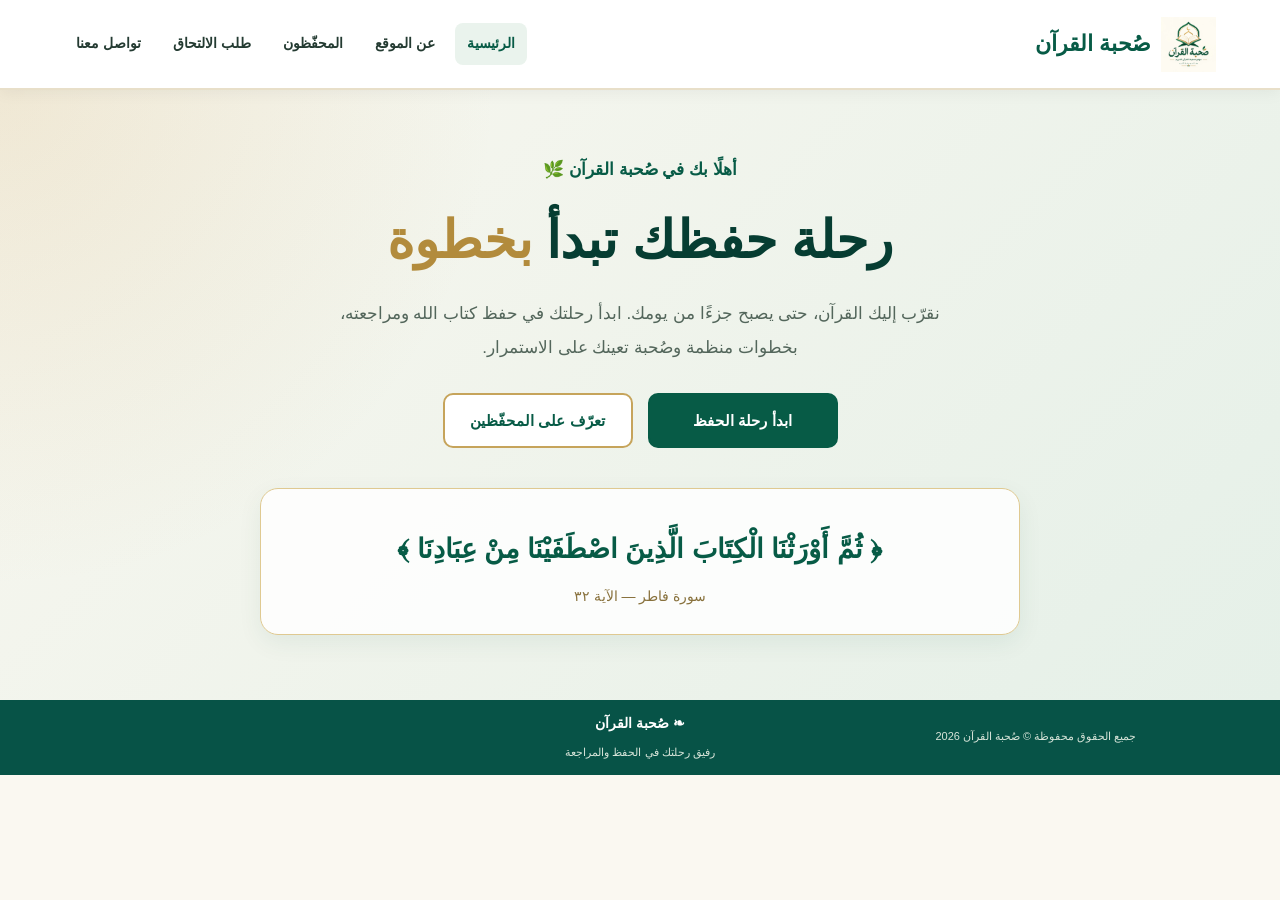
==== index.html @ 7610ffed "Add files via upload" ====
<!DOCTYPE html>
<html lang="ar" dir="rtl">

<head>
    <meta charset="UTF-8">
    <meta name="viewport" content="width=device-width, initial-scale=1.0">

    <title>صُحبة القرآن | الرئيسية</title>

    <link rel="stylesheet" href="style.css">
</head>

<body>

    <!-- رأس الموقع -->
    <header class="site-header">

        <a href="index.html" class="logo">
            <img src="imeg2.jpeg" alt="شعار صُحبة القرآن">
            <span>صُحبة القرآن</span>
        </a>

        <!-- قائمة التنقل -->
        <nav class="navbar">
            <a href="index.html" class="active">الرئيسية</a>
            <a href="about.html">عن الموقع</a>
            <a href="teachers.html">المحفّظون</a>
            <a href="request.html">طلب الالتحاق</a>
            <a href="contact.html">تواصل معنا</a>
        </nav>

    </header>

    <!-- المحتوى الرئيسي -->
    <main>

        <section class="hero">

            <div class="hero-content">

                <p class="welcome">
                    أهلًا بك في صُحبة القرآن 🌿
                </p>

                <h1>
                    رحلة حفظك تبدأ
                    <span>بخطوة</span>
                </h1>

                <p class="hero-description">
                    نقرّب إليك القرآن، حتى يصبح جزءًا من يومك.
                    ابدأ رحلتك في حفظ كتاب الله ومراجعته،
                    بخطوات منظمة وصُحبة تعينك على الاستمرار.
                </p>

                <div class="hero-buttons">

                    <a href="request.html" class="main-button">
                        ابدأ رحلة الحفظ
                    </a>

                    <a href="teachers.html" class="secondary-button">
                        تعرّف على المحفّظين
                    </a>

                </div>

            </div>

            <!-- آية قرآنية -->
            <div class="verse-card">

                <span class="verse-decoration"></span>

                <p class="quran-verse">
                    ﴿ ثُمَّ أَوْرَثْنَا الْكِتَابَ
                    الَّذِينَ اصْطَفَيْنَا مِنْ عِبَادِنَا ﴾
                </p>

                <p class="verse-reference">
                    سورة فاطر — الآية ٣٢
                </p>

            </div>

        </section>

    </main>
<!-- الفوتر -->
    <footer class="site-footer">
        <div class="footer-side">
            جميع الحقوق محفوظة © صُحبة القرآن 2026
        </div>

        <div class="footer-brand">
            <strong>❧ صُحبة القرآن</strong>
            <span>رفيق رحلتك في الحفظ والمراجعة</span>
        </div>

        <div class="footer-side footer-empty"></div>
    </footer>
    <script src="script.js"></script>

</body>

</html>
---- style.css ----
/* ========================================
   صُحبة القرآن | التنسيق العام للموقع
======================================== */

:root {
    --green: #075b46;
    --dark-green: #063d32;
    --light-green: #eaf3ed;
    --gold: #c6a45b;
    --cream: #faf8f1;
    --text: #243b32;
    --muted: #53665b;
    --white: #ffffff;
}

* {
    margin: 0;
    padding: 0;
    box-sizing: border-box;
}

html {
    scroll-behavior: smooth;
}

body {
    font-family: Tahoma, Arial, sans-serif;
    direction: rtl;
    background: var(--cream);
    color: var(--text);
    line-height: 1.8;
    min-height: 100vh;
}

a {
    -webkit-tap-highlight-color: transparent;
}

/* ========================================
   رأس الموقع واللوجو
======================================== */

.site-header {
    width: 100%;
    min-height: 90px;
    padding: 15px 5%;
    background: var(--white);
    display: flex;
    justify-content: space-between;
    align-items: center;
    gap: 20px;
    flex-wrap: wrap;
    box-shadow: 0 3px 15px rgba(0, 0, 0, 0.05);
    border-bottom: 2px solid #e8dfc9;
    position: relative;
    z-index: 10;
}

.logo {
    display: flex;
    align-items: center;
    gap: 10px;
    text-decoration: none;
    color: var(--green);
    font-size: 22px;
    font-weight: bold;
    flex-shrink: 0;
}

.logo img {
    width: 55px;
    height: 55px;
    object-fit: contain;
    display: block;
}

/* ========================================
   قائمة التنقل
======================================== */

.navbar {
    display: flex;
    align-items: center;
    justify-content: center;
    gap: 8px;
    flex-wrap: wrap;
}

.navbar a {
    text-decoration: none;
    color: var(--text);
    font-size: 14px;
    font-weight: bold;
    padding: 8px 12px;
    border-radius: 8px;
    white-space: nowrap;
    transition: background 0.3s ease, color 0.3s ease;
}

.navbar a:hover,
.navbar a.active {
    background: var(--light-green);
    color: var(--green);
}

/* ========================================
   الصفحة الرئيسية
======================================== */

.hero {
    min-height: 590px;
    padding: 65px 7%;
    display: flex;
    flex-direction: column;
    align-items: center;
    justify-content: center;
    gap: 40px;
    text-align: center;

    background:
        radial-gradient(
            circle at top left,
            rgba(198, 164, 91, 0.18),
            transparent 35%
        ),
        linear-gradient(135deg, #f9f7ef, #e5f0e8);
}

.hero-content {
    width: 100%;
    max-width: 800px;
}

.welcome {
    color: var(--green);
    font-size: 17px;
    font-weight: bold;
    margin-bottom: 15px;
}

.hero h1 {
    color: var(--dark-green);
    font-size: clamp(32px, 5vw, 52px);
    line-height: 1.5;
    margin-bottom: 18px;
}

.hero h1 span {
    color: #b28b3c;
}

.hero-description {
    max-width: 650px;
    margin: 0 auto 28px;
    color: var(--muted);
    font-size: 17px;
    line-height: 2;
}

/* أزرار الموقع */

.hero-buttons {
    display: flex;
    justify-content: center;
    align-items: center;
    flex-wrap: wrap;
    gap: 15px;
    margin-top: 25px;
}

.main-button,
.secondary-button {
    display: inline-flex;
    justify-content: center;
    align-items: center;
    min-width: 190px;
    min-height: 50px;
    padding: 12px 24px;
    border-radius: 10px;
    text-decoration: none;
    font-size: 15px;
    font-weight: bold;
    transition: 0.3s ease;
}

.main-button {
    background: var(--green);
    color: var(--white);
    border: 2px solid var(--green);
}

.main-button:hover {
    background: var(--dark-green);
    transform: translateY(-2px);
}

.secondary-button {
    color: var(--green);
    background: var(--white);
    border: 2px solid var(--gold);
}

.secondary-button:hover {
    background: #f4eddb;
    transform: translateY(-2px);
}

/* بطاقة الآية */

.verse-card {
    width: 100%;
    max-width: 760px;
    padding: 25px 30px;
    background: rgba(255, 255, 255, 0.85);
    border: 1px solid #dfc991;
    border-radius: 18px;
    box-shadow: 0 8px 25px rgba(7, 91, 70, 0.07);
}

.verse-decoration {
    color: var(--gold);
    font-size: 28px;
}

.quran-verse {
    color: var(--green);
    font-size: clamp(19px, 3vw, 27px);
    font-weight: bold;
    line-height: 2;
    margin: 8px 0;
}

.verse-reference {
    color: #88713c;
    font-size: 14px;
}

/* ========================================
   صفحة عن صُحبة القرآن
======================================== */

/* مقدمة الصفحة */

.about-page {
    width: 100%;
    background: var(--cream);
    color: var(--text);
    overflow: hidden;
}

.about-hero {
    width: 100%;
    padding: 55px 24px 45px;
    text-align: center;
    background: linear-gradient(145deg, #eaf3ed, #faf8f1);
    border-bottom: 1px solid #e8dfc9;
}

.about-label {
    color: #9b7b36;
    font-size: 15px;
    font-weight: bold;
    margin-bottom: 12px;
}

.about-hero h1 {
    color: var(--green);
    font-size: clamp(30px, 4vw, 43px);
    margin-bottom: 14px;
    line-height: 1.6;
}

.about-hero h1 span {
    color: #b28b3c;
}

.about-intro {
    width: 100%;
    max-width: 680px;
    margin: 0 auto;
    color: var(--muted);
    font-size: 18px;
    line-height: 2;
}

.about-decoration {
    color: var(--gold);
    font-size: 30px;
    margin-top: 12px;
}

/* بطاقات التعريف والرسالة والغاية */

.about-content {
    width: calc(100% - 40px);
    max-width: 960px;
    margin: 42px auto;
    display: grid;
    grid-template-columns: repeat(2, minmax(0, 1fr));
    gap: 22px;
    align-items: stretch;
}

.about-card {
    width: 100%;
    min-width: 0;
    padding: 26px;
    background: var(--white);
    border: 1px solid #e8dfc9;
    border-radius: 16px;
    box-shadow: 0 5px 18px rgba(7, 91, 70, 0.06);

    display: grid;
    grid-template-columns: 42px minmax(0, 1fr);
    align-content: start;
    align-items: center;
    column-gap: 12px;
    row-gap: 12px;

    text-align: right;
    overflow-wrap: anywhere;
}

.about-icon {
    grid-column: 1;
    grid-row: 1;
    width: 42px;
    height: 42px;
    display: flex;
    justify-content: center;
    align-items: center;
    background: var(--light-green);
    border-radius: 12px;
    font-size: 23px;
    margin: 0;
}

.about-card h2 {
    grid-column: 2;
    grid-row: 1;
    color: var(--green);
    font-size: 21px;
    line-height: 1.6;
    margin: 0;
}

.about-card p {
    grid-column: 1 / -1;
    width: 100%;
    color: var(--muted);
    font-size: 15px;
    line-height: 2.1;
    margin: 0;
    overflow-wrap: anywhere;
}

/* بطاقة الغاية */

.goal-card {
    grid-column: 1 / -1;
    background: linear-gradient(135deg, #ffffff, #f0f5ee);
    border-top: 3px solid var(--gold);
}

.goal-card p {
    font-size: 16px;
}

/* الدعوة لبدء الرحلة */

.about-cta {
    width: 100%;
    padding: 42px 20px 55px;
    text-align: center;
    background: #edf4ee;
}

.about-cta h2 {
    color: var(--dark-green);
    font-size: clamp(22px, 3vw, 30px);
    line-height: 1.7;
    margin-bottom: 12px;
}

.about-cta > p {
    width: 100%;
    max-width: 650px;
    margin: 0 auto 22px;
    color: var(--muted);
    line-height: 2;
}

/* ========================================
   الفوتر
======================================== */

.site-footer {
    width: 100%;
    padding: 25px 5%;
    text-align: center;
    background: var(--dark-green);
    color: var(--white);
}

.site-footer span {
    display: block;
    color: #e7d8ad;
    font-size: 14px;
    margin-top: 5px;
}

.copyright {
    margin-top: 15px;
    font-size: 12px;
    color: #d7e5dc;
}

/* ========================================
   تنسيق الشاشات المتوسطة
======================================== */

@media (max-width: 900px) {
    .site-header {
        justify-content: center;
        text-align: center;
    }

    .navbar {
        width: 100%;
        gap: 5px;
    }

    .navbar a {
        padding: 7px 9px;
        font-size: 13px;
    }

    .hero {
        padding: 45px 5%;
    }
}

/* ========================================
   تنسيق الموبايل
======================================== */

@media (max-width: 650px) {
    .site-header {
        padding: 15px 10px;
        gap: 12px;
    }

    .logo {
        font-size: 20px;
    }

    .logo img {
        width: 45px;
        height: 45px;
    }

    .navbar {
        gap: 5px;
    }

    .navbar a {
        font-size: 12px;
        padding: 6px 8px;
    }

    .hero {
        padding: 35px 18px;
        gap: 28px;
    }

    .hero-description {
        font-size: 15px;
    }

    .hero-buttons {
        flex-direction: column;
        width: 100%;
    }

    .main-button,
    .secondary-button {
        width: 100%;
        max-width: 300px;
    }

    .verse-card {
        padding: 20px 15px;
    }

    /* صفحة عن الموقع */

    .about-hero {
        padding: 38px 18px;
    }

    .about-intro {
        font-size: 16px;
    }

    .about-content {
        width: calc(100% - 28px);
        margin: 26px auto;
        grid-template-columns: minmax(0, 1fr);
        gap: 15px;
    }

    .about-card {
        padding: 22px 18px;
    }

    .goal-card {
        grid-column: auto;
    }

    .about-cta {
        padding: 32px 16px 42px;
    }
}

/* توحيد لون عنوان صفحة عن الموقع */

.about-hero h1,
.about-hero h1 span {
    color: #075b46;
}

/* =========================================
   تصميم صفحة المحفّظين - مطابق للصورة المرجعية
========================================= */

.teachers-page {
    --tp-green: #075b4d;
    --tp-dark: #06483d;
    --tp-cream: #faf7ef;
    --tp-gold: #b99a60;
    --tp-text: #587572;
    width: 100%;
    overflow: hidden;
    background: var(--tp-cream);
    color: var(--tp-text);
}

/* المقدمة والخلفية */

.teachers-hero {
    min-height: 250px;
    padding: 32px 20px;
    display: flex;
    align-items: center;
    justify-content: center;
    text-align: center;
    position: relative;
    background-color: #f3f1e5;

    background-image:
        linear-gradient(
            90deg,
            rgba(250, 247, 239, 0.05),
            rgba(250, 247, 239, 0.72) 27%,
            rgba(250, 247, 239, 0.91) 50%,
            rgba(250, 247, 239, 0.72) 76%,
            rgba(250, 247, 239, 0.05)
        ),
        url("Quran.jpeg");

    background-size: cover;
    background-position: center;
    border-bottom: 1px solid #e5dcc7;
}

.teachers-hero-content {
    width: 100%;
    max-width: 720px;
    position: relative;
    z-index: 1;
}

.teachers-label {
    color: #a88a50;
    font-weight: bold;
    font-size: 14px;
    margin-bottom: 10px;
}

.teachers-hero h1 {
    color: var(--tp-green);
    font-size: clamp(30px, 3.5vw, 40px);
    line-height: 1.5;
    margin-bottom: 14px;
}

.teachers-hero-content > p:not(.teachers-label) {
    color: #547571;
    font-size: 15px;
    line-height: 2;
}

.teachers-ornament {
    margin: 13px auto 0;
    display: flex;
    align-items: center;
    justify-content: center;
    gap: 14px;
    color: var(--tp-gold);
}

.teachers-ornament span {
    width: 92px;
    height: 1px;
    background: var(--tp-gold);
}

.teachers-ornament b {
    font-size: 26px;
    font-weight: normal;
}

/* منطقة البطاقات */

.teachers-section {
    width: 80%;
    max-width: 1230px;
    margin: 20px auto 18px;
}

.teachers-heading {
    text-align: center;
    margin-bottom: 20px;
}

.teachers-heading h2 {
    color: var(--tp-green);
    font-size: 24px;
    margin-bottom: 4px;
}

.teachers-heading p {
    color: var(--tp-text);
    font-size: 13px;
}

/* عمودان، وبطاقتان في كل صف */

.teachers-grid {
    display: grid;
    grid-template-columns: repeat(2, minmax(0, 1fr));
    gap: 16px;
    align-items: stretch;
}

/* الكارت */

.teacher-card {
    min-width: 0;
    min-height: 270px;
    padding: 19px 25px 14px;
    background: rgba(255, 255, 255, 0.44);
    border: 1px solid #e6dbc4;
    border-radius: 13px;
    box-shadow: 0 2px 5px rgba(90, 73, 37, 0.05);
    display: flex;
    flex-direction: column;
    transition: box-shadow 0.25s ease;
}

.teacher-card:hover {
    box-shadow: 0 6px 16px rgba(7, 91, 77, 0.09);
}

/* صورة المحفّظ والاسم */

.teacher-profile {
    display: flex;
    flex-direction: row;
    align-items: flex-start;
    gap: 15px;
    margin-bottom: 8px;
}

.teacher-photo {
    width: 92px;
    height: 92px;
    min-width: 92px;
    flex-shrink: 0;
    object-fit: cover;
    object-position: center;
    border-radius: 50%;
    background: #deded9;
    border: 0;
    display: block;
}

.teacher-info {
    flex: 1;
    min-width: 0;
    text-align: right;
    padding-top: 0;
}

.teacher-info h3 {
    color: var(--tp-green);
    font-size: clamp(17px, 1.7vw, 22px);
    line-height: 1.6;
    margin: 0 0 7px;
}

.teacher-tag {
    display: inline-block;
    background: #dce8d9;
    color: #52786c;
    padding: 3px 12px;
    border-radius: 18px;
    font-size: 12px;
    font-weight: bold;
    line-height: 1.7;
}

/* وصف المحفّظ */

.teacher-description {
    color: #69817e;
    font-size: 13px;
    line-height: 1.9;
    margin: 0 0 10px;
    min-height: 42px;
}

/* قائمة المميزات */

.teacher-details {
    list-style: none;
    border-top: 1px solid #e6e1d6;
    padding: 9px 0 0;
    margin: 0 0 12px;
}

.teacher-details li {
    position: relative;
    padding-right: 22px;
    margin-bottom: 3px;
    color: #69817e;
    font-size: 13px;
    line-height: 1.8;
}

.teacher-details li::before {
    content: "✓";
    position: absolute;
    right: 0;
    top: 0;
    color: var(--tp-green);
    font-size: 17px;
    font-weight: bold;
}

/* زر التواصل */

.teacher-button {
    width: 64%;
    max-width: 270px;
    min-height: 40px;
    margin: auto auto 0;
    padding: 7px 12px;
    display: flex;
    justify-content: center;
    align-items: center;
    gap: 8px;
    border-radius: 22px;
    background: #08705b;
    color: white;
    text-align: center;
    text-decoration: none;
    font-size: 12px;
    font-weight: bold;
    transition: background 0.2s ease;
}

.teacher-button:hover {
    background: #06483d;
}

.whatsapp-symbol {
    font-size: 17px;
    line-height: 1;
}

/* الملاحظة الذهبية */

.teachers-note {
    width: 100%;
    min-height: 48px;
    margin-top: 16px;
    padding: 9px 16px;
    display: flex;
    align-items: center;
    gap: 12px;
    background: #f4ecd7;
    border: 1px solid #eee3c9;
    border-radius: 12px;
    color: #aa9365;
}

.teachers-note p {
    flex: 1;
    font-size: 11px;
    line-height: 1.9;
}

.note-leaf {
    font-size: 29px;
    color: #b8b99d;
}

.note-info {
    width: 24px;
    height: 24px;
    flex-shrink: 0;
    display: flex;
    align-items: center;
    justify-content: center;
    border-radius: 50%;
    background: #b49a61;
    color: white;
    font-size: 15px;
    font-weight: bold;
}

/* منطقة تقديم الطلب */

.teachers-cta {
    min-height: 120px;
    padding: 15px 20px 17px;
    position: relative;
    overflow: hidden;
    text-align: center;
    background-color: #e9f0e6;
}

.teachers-cta h2 {
    color: var(--tp-green);
    font-size: 21px;
    margin-bottom: 3px;
}

.teachers-cta p {
    max-width: 650px;
    margin: 0 auto 10px;
    color: #66817a;
    font-size: 12px;
    line-height: 1.9;
}

.enrollment-button {
    display: inline-flex;
    justify-content: center;
    align-items: center;
    gap: 9px;
    min-width: 220px;
    min-height: 39px;
    padding: 7px 20px;
    background: #08705b;
    color: white;
    text-decoration: none;
    border-radius: 24px;
    font-size: 12px;
    font-weight: bold;
    transition: background 0.2s ease;
}

.enrollment-button:hover {
    background: var(--tp-dark);
}

.cta-leaves {
    position: absolute;
    bottom: -27px;
    color: #c0cdbb;
    font-size: 100px;
    opacity: 0.65;
    pointer-events: none;
}

.cta-leaves-right {
    right: -7px;
}

.cta-leaves-left {
    left: -7px;
    transform: scaleX(-1);
}

/* الفوتر */

.site-footer {
    width: 100%;
    min-height: 75px;
    padding: 10px 4%;
    display: grid;
    grid-template-columns: 1fr 1fr 1fr;
    align-items: center;
    gap: 10px;
    background: #075347;
    color: white;
    text-align: center;
}

.footer-side {
    font-size: 11px;
    color: #d7e4d9;
}

.footer-brand {
    display: flex;
    flex-direction: column;
    align-items: center;
}

.footer-brand strong {
    color: white;
    font-size: 14px;
    margin-bottom: 2px;
}

.footer-brand span {
    color: #d7e4d9;
    font-size: 11px;
}

/* =========================================
   الشاشات المتوسطة
========================================= */

@media (max-width: 900px) {
    .teachers-section {
        width: 90%;
    }

    .teacher-card {
        padding: 17px;
    }

    .teacher-photo {
        width: 75px;
        height: 75px;
        min-width: 75px;
    }

    .teacher-button {
        width: 82%;
    }

    .site-header {
        justify-content: center;
    }

    .navbar {
        width: 100%;
    }
}

/* =========================================
   الموبايل
========================================= */

@media (max-width: 600px) {
    .teachers-hero {
        min-height: 235px;
        padding: 30px 16px;
    }

    .teachers-hero h1 {
        font-size: 29px;
    }

    .teachers-hero-content > p:not(.teachers-label) {
        font-size: 13px;
    }

    .teachers-ornament span {
        width: 55px;
    }

    .teachers-section {
        width: calc(100% - 24px);
        margin: 20px auto;
    }

    .teachers-heading h2 {
        font-size: 22px;
    }

    .teachers-grid {
        grid-template-columns: minmax(0, 1fr);
        gap: 13px;
    }

    .teacher-card {
        min-height: 260px;
        padding: 18px;
    }

    .teacher-photo {
        width: 76px;
        height: 76px;
        min-width: 76px;
    }

    .teacher-info h3 {
        font-size: 18px;
    }

    .teacher-button {
        width: 75%;
    }

    .teachers-note {
        padding: 10px;
        gap: 7px;
    }

    .teachers-note p {
        font-size: 10px;
    }

    .note-leaf {
        font-size: 22px;
    }

    .cta-leaves {
        font-size: 65px;
    }

    .site-footer {
        grid-template-columns: 1fr;
        gap: 5px;
        padding: 15px 10px;
    }

    .footer-empty {
        display: none;
    }

    .navbar a {
        font-size: 11px;
        padding: 6px 7px;
    }
}
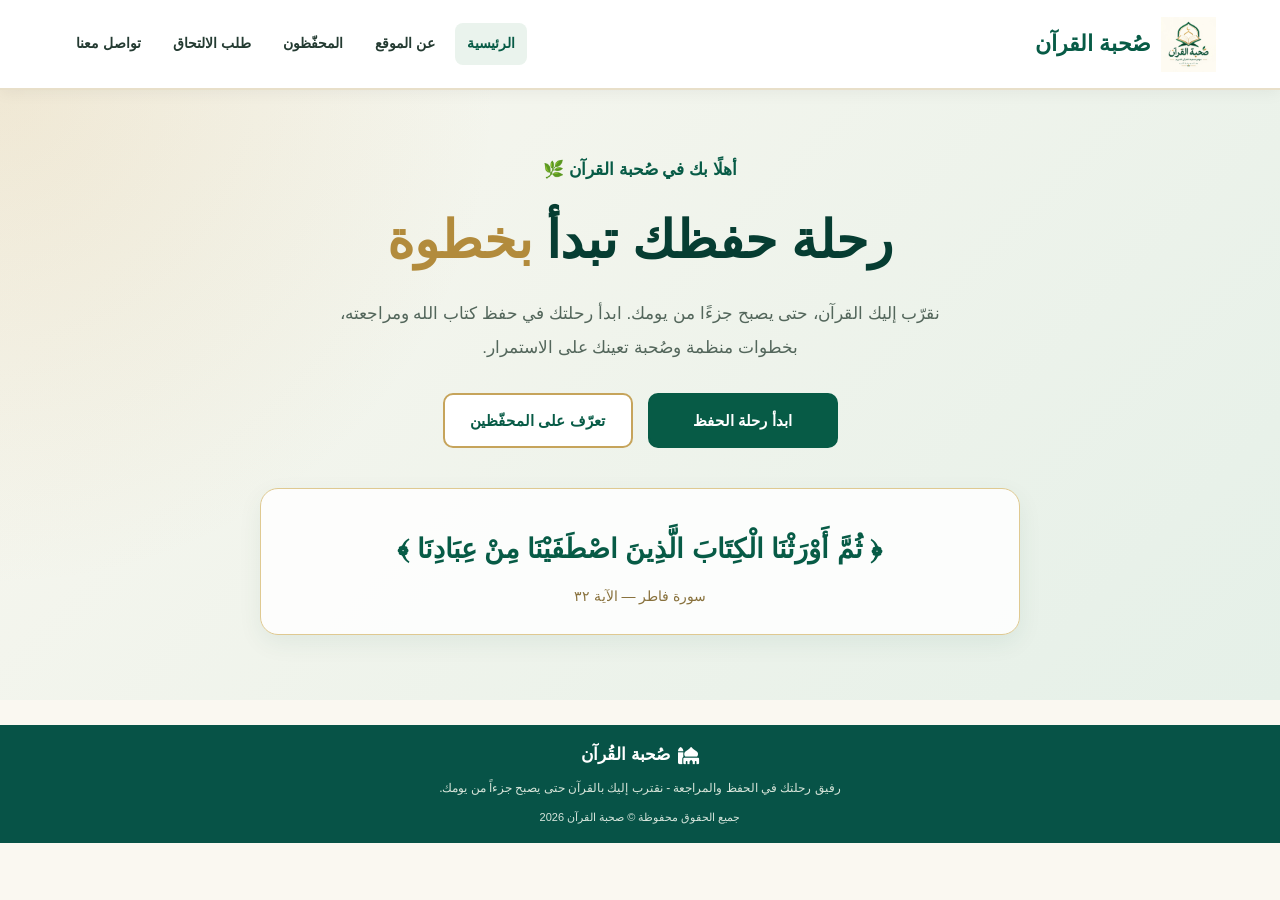
==== commit fc052d52: "Add files via upload" ====
--- a/index.html
+++ b/index.html
@@ -9,6 +9,9 @@
     <title>صُحبة القرآن | الرئيسية</title>
 
     <link rel="stylesheet" href="style.css">
+     <!-- مكتبة الأيقونات FontAwesome -->
+    <link rel="stylesheet" href="https://cdnjs.cloudflare.com/ajax/libs/font-awesome/6.4.0/css/all.min.css">
+   
 </head>
 
 <body>
@@ -87,19 +90,16 @@
         </section>
 
     </main>
-<!-- الفوتر -->
-    <footer class="site-footer">
-        <div class="footer-side">
-            جميع الحقوق محفوظة © صُحبة القرآن 2026
+<!-- Footer -->
+    <footer >
+        <div class="logo-footer">
+            <i class="fa-solid fa-mosque"></i>
+            صُحبة القُرآن
         </div>
+        <p>رفيق رحلتك في الحفظ والمراجعة - نقترب إليك بالقرآن حتى يصبح جزءاً من يومك.</p>
+        <div class="copyright">جميع الحقوق محفوظة © صحبة القرآن 2026</div>
+    </footer>
 
-        <div class="footer-brand">
-            <strong>❧ صُحبة القرآن</strong>
-            <span>رفيق رحلتك في الحفظ والمراجعة</span>
-        </div>
-
-        <div class="footer-side footer-empty"></div>
-    </footer>
     <script src="script.js"></script>
 
 </body>
--- a/style.css
+++ b/style.css
@@ -11,6 +11,19 @@
     --text: #243b32;
     --muted: #53665b;
     --white: #ffffff;
+
+    /* متغيرات صفحة الالتحاق */
+    --primary-color: #0b594b;
+    --primary-light: #147a67;
+    --accent-gold: #c5a059;
+    --bg-page: #f9f8f3;
+    --bg-card: #f4f3ec;
+    --text-dark: #2c3e35;
+    --text-muted: #6b7c74;
+    --border-color: #e2dfd5;
+    --radius-lg: 16px;
+    --radius-md: 10px;
+    --shadow: 0 4px 15px rgba(0, 0, 0, 0.03);
 }
 
 * {
@@ -116,7 +129,6 @@
     justify-content: center;
     gap: 40px;
     text-align: center;
-
     background:
         radial-gradient(
             circle at top left,
@@ -157,7 +169,7 @@
     line-height: 2;
 }
 
-/* أزرار الموقع */
+/* أزرار الصفحة الرئيسية */
 
 .hero-buttons {
     display: flex;
@@ -239,8 +251,6 @@
    صفحة عن صُحبة القرآن
 ======================================== */
 
-/* مقدمة الصفحة */
-
 .about-page {
     width: 100%;
     background: var(--cream);
@@ -288,8 +298,6 @@
     font-size: 30px;
     margin-top: 12px;
 }
-
-/* بطاقات التعريف والرسالة والغاية */
 
 .about-content {
     width: calc(100% - 40px);
@@ -309,14 +317,12 @@
     border: 1px solid #e8dfc9;
     border-radius: 16px;
     box-shadow: 0 5px 18px rgba(7, 91, 70, 0.06);
-
     display: grid;
     grid-template-columns: 42px minmax(0, 1fr);
     align-content: start;
     align-items: center;
     column-gap: 12px;
     row-gap: 12px;
-
     text-align: right;
     overflow-wrap: anywhere;
 }
@@ -354,8 +360,6 @@
     overflow-wrap: anywhere;
 }
 
-/* بطاقة الغاية */
-
 .goal-card {
     grid-column: 1 / -1;
     background: linear-gradient(135deg, #ffffff, #f0f5ee);
@@ -365,8 +369,6 @@
 .goal-card p {
     font-size: 16px;
 }
-
-/* الدعوة لبدء الرحلة */
 
 .about-cta {
     width: 100%;
@@ -390,148 +392,101 @@
     line-height: 2;
 }
 
-/* ========================================
-   الفوتر
-======================================== */
-
-.site-footer {
-    width: 100%;
-    padding: 25px 5%;
-    text-align: center;
-    background: var(--dark-green);
-    color: var(--white);
-}
-
-.site-footer span {
-    display: block;
-    color: #e7d8ad;
-    font-size: 14px;
-    margin-top: 5px;
-}
-
-.copyright {
-    margin-top: 15px;
-    font-size: 12px;
-    color: #d7e5dc;
-}
-
-/* ========================================
-   تنسيق الشاشات المتوسطة
-======================================== */
-
-@media (max-width: 900px) {
-    .site-header {
-        justify-content: center;
-        text-align: center;
-    }
-
-    .navbar {
-        width: 100%;
-        gap: 5px;
-    }
-
-    .navbar a {
-        padding: 7px 9px;
-        font-size: 13px;
-    }
-
-    .hero {
-        padding: 45px 5%;
-    }
-}
-
-/* ========================================
-   تنسيق الموبايل
-======================================== */
-
-@media (max-width: 650px) {
-    .site-header {
-        padding: 15px 10px;
-        gap: 12px;
-    }
-
-    .logo {
-        font-size: 20px;
-    }
-
-    .logo img {
-        width: 45px;
-        height: 45px;
-    }
-
-    .navbar {
-        gap: 5px;
-    }
-
-    .navbar a {
-        font-size: 12px;
-        padding: 6px 8px;
-    }
-
-    .hero {
-        padding: 35px 18px;
-        gap: 28px;
-    }
-
-    .hero-description {
-        font-size: 15px;
-    }
-
-    .hero-buttons {
-        flex-direction: column;
-        width: 100%;
-    }
-
-    .main-button,
-    .secondary-button {
-        width: 100%;
-        max-width: 300px;
-    }
-
-    .verse-card {
-        padding: 20px 15px;
-    }
-
-    /* صفحة عن الموقع */
-
-    .about-hero {
-        padding: 38px 18px;
-    }
-
-    .about-intro {
-        font-size: 16px;
-    }
-
-    .about-content {
-        width: calc(100% - 28px);
-        margin: 26px auto;
-        grid-template-columns: minmax(0, 1fr);
-        gap: 15px;
-    }
-
-    .about-card {
-        padding: 22px 18px;
-    }
-
-    .goal-card {
-        grid-column: auto;
-    }
-
-    .about-cta {
-        padding: 32px 16px 42px;
-    }
-}
-
-/* توحيد لون عنوان صفحة عن الموقع */
+/* الحفاظ على لون عنوان صفحة عن الموقع */
 
 .about-hero h1,
 .about-hero h1 span {
     color: #075b46;
 }
 
-/* =========================================
-   تصميم صفحة المحفّظين - مطابق للصورة المرجعية
-========================================= */
+/* ========================================
+   الفوتر العام لجميع الصفحات
+======================================== */
+
+footer:not(.site-footer) {
+    width: 100%;
+    box-sizing: border-box;
+    background: #075347;
+    color: #ffffff;
+    text-align: center;
+    padding: 15px;
+    margin-top: 25px;
+    font-family: Tahoma, Arial, sans-serif;
+}
+
+footer:not(.site-footer) .logo-footer {
+    display: flex;
+    justify-content: center;
+    align-items: center;
+    gap: 8px;
+    margin-bottom: 8px;
+    color: #ffffff;
+    font-size: 17px;
+    font-weight: bold;
+}
+
+footer:not(.site-footer) p {
+    margin: 0 auto 8px;
+    color: #d7e4d9;
+    font-size: 12px;
+    line-height: 1.8;
+}
+
+footer:not(.site-footer) .copyright {
+    margin-top: 5px;
+    color: #d7e5dc;
+    font-size: 11px;
+}
+
+/* الفوتر الموحد الذي يستخدم site-footer */
+
+.site-footer {
+    width: 100%;
+    min-height: 62px;
+    padding: 8px 4%;
+    display: grid;
+    grid-template-columns: 1fr 1fr 1fr;
+    align-items: center;
+    gap: 8px;
+    background: #075347;
+    color: white;
+    text-align: center;
+}
+
+.footer-side {
+    font-size: 10px;
+    line-height: 1.7;
+    color: #d7e4d9;
+}
+
+.footer-brand {
+    display: flex;
+    flex-direction: column;
+    align-items: center;
+    line-height: 1.6;
+}
+
+.footer-brand strong {
+    color: white;
+    font-size: 13px;
+    margin-bottom: 1px;
+}
+
+.footer-brand span {
+    color: #d7e4d9;
+    font-size: 10px;
+    margin-top: 0;
+}
+
+.site-footer .copyright {
+    margin-top: 3px;
+    font-size: 10px;
+    color: #d7e5dc;
+}
+
+/* ========================================
+   صفحة المحفّظين
+======================================== */
 
 .teachers-page {
     --tp-green: #075b4d;
@@ -545,7 +500,7 @@
     color: var(--tp-text);
 }
 
-/* المقدمة والخلفية */
+/* مقدمة صفحة المحفّظين */
 
 .teachers-hero {
     min-height: 250px;
@@ -556,7 +511,6 @@
     text-align: center;
     position: relative;
     background-color: #f3f1e5;
-
     background-image:
         linear-gradient(
             90deg,
@@ -567,7 +521,6 @@
             rgba(250, 247, 239, 0.05)
         ),
         url("Quran.jpeg");
-
     background-size: cover;
     background-position: center;
     border-bottom: 1px solid #e5dcc7;
@@ -620,7 +573,7 @@
     font-weight: normal;
 }
 
-/* منطقة البطاقات */
+/* منطقة بطاقات المحفّظين */
 
 .teachers-section {
     width: 80%;
@@ -643,8 +596,6 @@
     color: var(--tp-text);
     font-size: 13px;
 }
-
-/* عمودان، وبطاقتان في كل صف */
 
 .teachers-grid {
     display: grid;
@@ -652,8 +603,6 @@
     gap: 16px;
     align-items: stretch;
 }
-
-/* الكارت */
 
 .teacher-card {
     min-width: 0;
@@ -671,8 +620,6 @@
 .teacher-card:hover {
     box-shadow: 0 6px 16px rgba(7, 91, 77, 0.09);
 }
-
-/* صورة المحفّظ والاسم */
 
 .teacher-profile {
     display: flex;
@@ -720,8 +667,6 @@
     line-height: 1.7;
 }
 
-/* وصف المحفّظ */
-
 .teacher-description {
     color: #69817e;
     font-size: 13px;
@@ -729,8 +674,6 @@
     margin: 0 0 10px;
     min-height: 42px;
 }
-
-/* قائمة المميزات */
 
 .teacher-details {
     list-style: none;
@@ -758,7 +701,7 @@
     font-weight: bold;
 }
 
-/* زر التواصل */
+/* أزرار التواصل مع المحفّظين */
 
 .teacher-button {
     width: 64%;
@@ -830,7 +773,7 @@
     font-weight: bold;
 }
 
-/* منطقة تقديم الطلب */
+/* منطقة تقديم طلب الالتحاق */
 
 .teachers-cta {
     min-height: 120px;
@@ -894,48 +837,437 @@
     transform: scaleX(-1);
 }
 
-/* الفوتر */
-
-.site-footer {
-    width: 100%;
-    min-height: 75px;
-    padding: 10px 4%;
+/* ========================================
+   صفحة الالتحاق
+======================================== */
+
+/* صورة الهيدر */
+
+.request-page .hero {
+    min-height: auto;
+    padding: 50px 20px;
+    display: block;
+    position: relative;
+    text-align: center;
+    background-image: url("Quran.jpeg");
+    background-size: cover;
+    background-position: center;
+    background-repeat: no-repeat;
+    gap: 0;
+}
+
+.request-page .hero-subtitle {
+    color: var(--accent-gold);
+    font-weight: 600;
+    font-size: 16px;
+    display: flex;
+    align-items: center;
+    justify-content: center;
+    gap: 8px;
+    margin-bottom: 10px;
+}
+
+.request-page .hero h1 {
+    color: var(--primary-color);
+    font-size: 38px;
+    font-weight: 800;
+    line-height: 1.5;
+    margin-bottom: 15px;
+}
+
+.request-page .hero p {
+    color: var(--text-muted);
+    max-width: 550px;
+    margin: 0 auto 20px;
+    line-height: 1.8;
+    font-size: 15px;
+}
+
+.request-page .divider-icon {
+    color: var(--accent-gold);
+    font-size: 18px;
+    display: flex;
+    align-items: center;
+    justify-content: center;
+    gap: 15px;
+}
+
+.request-page .divider-icon::before,
+.request-page .divider-icon::after {
+    content: "";
+    width: 80px;
+    height: 1px;
+    background: var(--accent-gold);
+}
+
+/* المحتوى الرئيسي */
+
+.request-page .container {
+    max-width: 1200px;
+    margin: 30px auto;
+    padding: 0 20px;
     display: grid;
-    grid-template-columns: 1fr 1fr 1fr;
-    align-items: center;
+    grid-template-columns: 1fr 320px;
+    gap: 25px;
+}
+
+/* أقسام النموذج */
+
+.request-page .form-section {
+    background: #ffffff;
+    border: 1px solid var(--border-color);
+    border-radius: var(--radius-lg);
+    padding: 24px;
+    margin-bottom: 20px;
+    box-shadow: var(--shadow);
+    position: relative;
+}
+
+.request-page .section-header {
+    display: flex;
+    align-items: center;
+    gap: 12px;
+    margin-bottom: 6px;
+}
+
+.request-page .step-badge {
+    background: #e2ede8;
+    color: var(--primary-color);
+    width: 28px;
+    height: 28px;
+    flex-shrink: 0;
+    border-radius: 50%;
+    display: flex;
+    align-items: center;
+    justify-content: center;
+    font-weight: 700;
+    font-size: 14px;
+}
+
+.request-page .section-title {
+    font-size: 18px;
+    font-weight: 700;
+    color: var(--primary-color);
+}
+
+.request-page .section-desc {
+    color: var(--text-muted);
+    font-size: 13px;
+    margin-bottom: 20px;
+    margin-right: 40px;
+}
+
+.request-page .form-grid-2 {
+    display: grid;
+    grid-template-columns: 1fr 1fr;
+    gap: 15px;
+}
+
+.request-page .form-group {
+    display: flex;
+    flex-direction: column;
+    gap: 6px;
+    margin-bottom: 15px;
+}
+
+.request-page .form-group.no-margin {
+    margin-bottom: 0;
+}
+
+.request-page label {
+    font-size: 13px;
+    font-weight: 600;
+    color: var(--text-dark);
+}
+
+.request-page label span.req {
+    color: #d9534f;
+}
+
+/* الحقول */
+
+.request-page input[type="text"],
+.request-page input[type="number"],
+.request-page input[type="tel"],
+.request-page input[type="email"],
+.request-page select,
+.request-page textarea {
+    width: 100%;
+    padding: 10px 14px;
+    border: 1px solid var(--border-color);
+    border-radius: var(--radius-md);
+    background-color: var(--bg-page);
+    color: var(--text-dark);
+    font-family: inherit;
+    font-size: 14px;
+    outline: none;
+    transition: border 0.3s, background-color 0.3s;
+}
+
+.request-page textarea {
+    resize: vertical;
+    min-height: 90px;
+}
+
+.request-page input:focus,
+.request-page select:focus,
+.request-page textarea:focus {
+    border-color: var(--primary-color);
+    background-color: #fff;
+}
+
+/* اختيارات الراديو */
+
+.request-page .radio-options {
+    display: flex;
+    flex-wrap: wrap;
+    gap: 15px;
+    align-items: center;
+    min-height: 42px;
+}
+
+.request-page .radio-label {
+    display: flex;
+    align-items: center;
+    gap: 6px;
+    cursor: pointer;
+    font-size: 13px;
+}
+
+/* بطاقات الاختيارات */
+
+.request-page .cards-grid {
+    display: grid;
+    grid-template-columns: repeat(3, minmax(0, 1fr));
+    gap: 15px;
+}
+
+.request-page .choice-card {
+    border: 1px solid var(--border-color);
+    background: var(--bg-page);
+    border-radius: var(--radius-md);
+    padding: 15px;
+    text-align: center;
+    cursor: pointer;
+    transition: all 0.3s;
+    position: relative;
+}
+
+.request-page .choice-card:hover,
+.request-page .choice-card.selected {
+    border-color: var(--primary-color);
+    background: #fff;
+    box-shadow: 0 4px 10px rgba(11, 89, 75, 0.08);
+}
+
+.request-page .choice-card.selected::after {
+    content: "\f00c";
+    font-family: "Font Awesome 6 Free";
+    font-weight: 900;
+    position: absolute;
+    top: 8px;
+    left: 8px;
+    font-size: 10px;
+    color: #fff;
+    background: var(--primary-color);
+    width: 16px;
+    height: 16px;
+    border-radius: 50%;
+    display: flex;
+    align-items: center;
+    justify-content: center;
+}
+
+.request-page .choice-card i {
+    font-size: 20px;
+    color: var(--primary-color);
+    margin-bottom: 8px;
+    display: block;
+}
+
+.request-page .choice-card h4 {
+    font-size: 14px;
+    font-weight: 700;
+    color: var(--text-dark);
+}
+
+/* طرق التواصل */
+
+.request-page .methods-grid {
+    display: grid;
+    grid-template-columns: 1fr 1fr;
+    gap: 15px;
+}
+
+.request-page .method-card {
+    border: 1px solid var(--border-color);
+    background: var(--bg-page);
+    border-radius: var(--radius-md);
+    padding: 14px;
+    display: flex;
+    align-items: center;
+    justify-content: center;
     gap: 10px;
-    background: #075347;
+    cursor: pointer;
+    font-family: inherit;
+    font-weight: 600;
+    font-size: 14px;
+    transition: all 0.3s;
+}
+
+.request-page .method-card:hover,
+.request-page .method-card.selected {
+    border-color: var(--primary-color);
+    background: #fff;
+    color: var(--primary-color);
+}
+
+.request-page .method-card i {
+    font-size: 18px;
+}
+
+/* زر إرسال الطلب */
+
+.request-page .btn-submit {
+    width: 100%;
+    background: var(--primary-color);
     color: white;
+    border: none;
+    padding: 12px 16px;
+    border-radius: var(--radius-md);
+    font-family: inherit;
+    font-size: 15px;
+    font-weight: 700;
+    cursor: pointer;
+    display: flex;
+    align-items: center;
+    justify-content: center;
+    gap: 10px;
+    transition: background 0.3s;
+}
+
+.request-page .btn-submit:hover {
+    background: var(--primary-light);
+}
+
+/* العمود الجانبي */
+
+.request-page .sidebar-card {
+    background: #ffffff;
+    border: 1px solid var(--border-color);
+    border-radius: var(--radius-lg);
+    padding: 20px;
+    margin-bottom: 20px;
+    box-shadow: var(--shadow);
+}
+
+.request-page .sidebar-title {
+    font-size: 18px;
+    font-weight: 800;
+    color: var(--primary-color);
+    margin-bottom: 15px;
+    display: flex;
+    align-items: center;
+    gap: 8px;
+}
+
+.request-page .features-list {
+    list-style: none;
+}
+
+.request-page .features-list li {
+    font-size: 13px;
+    color: var(--text-dark);
+    margin-bottom: 14px;
+    display: flex;
+    align-items: center;
+    gap: 10px;
+}
+
+.request-page .features-list li i {
+    color: var(--primary-color);
+    font-size: 14px;
+}
+
+/* صندوق الواتساب */
+
+.request-page .whatsapp-box {
+    background: var(--primary-color);
+    color: white;
+    border-radius: var(--radius-md);
+    padding: 10px 12px;
+    display: flex;
+    align-items: center;
+    justify-content: space-between;
+    gap: 8px;
+    text-decoration: none;
+    margin-bottom: 10px;
+    transition: transform 0.2s;
+}
+
+.request-page .whatsapp-box:hover {
+    transform: translateY(-2px);
+}
+
+.request-page .whatsapp-box-text {
+    font-weight: 700;
+    font-size: 13px;
+}
+
+.request-page .whatsapp-box i {
+    font-size: 20px;
+}
+
+.request-page .whatsapp-desc {
+    font-size: 12px;
+    color: var(--text-muted);
+    line-height: 1.5;
     text-align: center;
 }
 
-.footer-side {
-    font-size: 11px;
-    color: #d7e4d9;
-}
-
-.footer-brand {
-    display: flex;
-    flex-direction: column;
-    align-items: center;
-}
-
-.footer-brand strong {
-    color: white;
-    font-size: 14px;
-    margin-bottom: 2px;
-}
-
-.footer-brand span {
-    color: #d7e4d9;
-    font-size: 11px;
-}
-
-/* =========================================
+/* بطاقة الاقتباس */
+
+.request-page .quote-card {
+    background: var(--bg-card);
+    border-radius: var(--radius-lg);
+    padding: 25px 18px;
+    text-align: center;
+    border: 1px solid var(--border-color);
+    position: relative;
+}
+
+.request-page .quote-title {
+    font-family: "Amiri", serif;
+    font-size: 24px;
+    font-weight: 700;
+    color: var(--primary-color);
+    margin-bottom: 10px;
+}
+
+/* ========================================
    الشاشات المتوسطة
-========================================= */
+======================================== */
 
 @media (max-width: 900px) {
+    .site-header {
+        justify-content: center;
+        text-align: center;
+    }
+
+    .navbar {
+        width: 100%;
+        gap: 5px;
+    }
+
+    .navbar a {
+        padding: 7px 9px;
+        font-size: 13px;
+    }
+
+    .hero {
+        padding: 45px 5%;
+    }
+
     .teachers-section {
         width: 90%;
     }
@@ -954,20 +1286,125 @@
         width: 82%;
     }
 
+    .request-page .container {
+        grid-template-columns: 1fr;
+    }
+}
+
+/* ========================================
+   تنسيق الموبايل
+======================================== */
+
+@media (max-width: 650px) {
     .site-header {
-        justify-content: center;
+        padding: 15px 10px;
+        gap: 12px;
+    }
+
+    .logo {
+        font-size: 20px;
+    }
+
+    .logo img {
+        width: 45px;
+        height: 45px;
     }
 
     .navbar {
+        gap: 5px;
+    }
+
+    .navbar a {
+        font-size: 12px;
+        padding: 6px 8px;
+    }
+
+    .hero {
+        padding: 35px 18px;
+        gap: 28px;
+    }
+
+    .hero-description {
+        font-size: 15px;
+    }
+
+    .hero-buttons {
+        flex-direction: column;
         width: 100%;
     }
-}
-
-/* =========================================
-   الموبايل
-========================================= */
-
-@media (max-width: 600px) {
+
+    .main-button,
+    .secondary-button {
+        width: 100%;
+        max-width: 300px;
+    }
+
+    .verse-card {
+        padding: 20px 15px;
+    }
+
+    /* صفحة عن الموقع */
+
+    .about-hero {
+        padding: 38px 18px;
+    }
+
+    .about-intro {
+        font-size: 16px;
+    }
+
+    .about-content {
+        width: calc(100% - 28px);
+        margin: 26px auto;
+        grid-template-columns: minmax(0, 1fr);
+        gap: 15px;
+    }
+
+    .about-card {
+        padding: 22px 18px;
+    }
+
+    .goal-card {
+        grid-column: auto;
+    }
+
+    .about-cta {
+        padding: 32px 16px 42px;
+    }
+
+    /* الفوتر الموحد على الموبايل */
+
+    .site-footer {
+        min-height: auto;
+        grid-template-columns: 1fr;
+        gap: 3px;
+        padding: 10px 8px;
+    }
+
+    .footer-side {
+        font-size: 10px;
+    }
+
+    .footer-brand strong {
+        font-size: 12px;
+    }
+
+    .footer-brand span {
+        font-size: 10px;
+    }
+
+    .footer-empty {
+        display: none;
+    }
+
+    /* الفوتر القديم على الموبايل */
+
+    footer:not(.site-footer) {
+        padding: 12px 10px;
+    }
+
+    /* صفحة المحفّظين */
+
     .teachers-hero {
         min-height: 235px;
         padding: 30px 16px;
@@ -1035,18 +1472,87 @@
         font-size: 65px;
     }
 
-    .site-footer {
-        grid-template-columns: 1fr;
-        gap: 5px;
-        padding: 15px 10px;
-    }
-
-    .footer-empty {
-        display: none;
-    }
-
     .navbar a {
         font-size: 11px;
         padding: 6px 7px;
     }
+
+    /* صفحة الالتحاق */
+
+    .request-page .hero {
+        padding: 35px 16px;
+    }
+
+    .request-page .hero h1 {
+        font-size: 29px;
+    }
+
+    .request-page .hero p {
+        font-size: 13px;
+    }
+
+    .request-page .container {
+        margin: 20px auto;
+        padding: 0 12px;
+        gap: 15px;
+    }
+
+    .request-page .form-section {
+        padding: 17px 14px;
+    }
+
+    .request-page .form-grid-2 {
+        grid-template-columns: 1fr;
+    }
+
+    .request-page .cards-grid {
+        grid-template-columns: 1fr;
+    }
+
+    .request-page .methods-grid {
+        grid-template-columns: 1fr;
+    }
+
+    .request-page .section-desc {
+        margin-right: 0;
+    }
+
+    .request-page .sidebar-card {
+        padding: 16px;
+    }
+
+    .request-page .divider-icon::before,
+    .request-page .divider-icon::after {
+        width: 45px;
+    }
+}
+
+/* ========================================
+   شاشات الموبايل الصغيرة
+======================================== */
+
+@media (max-width: 380px) {
+    .request-page .form-section {
+        padding: 14px 11px;
+    }
+
+    .request-page .section-title {
+        font-size: 16px;
+    }
+
+    .request-page .radio-options {
+        gap: 8px;
+    }
+
+    .request-page .choice-card {
+        padding: 12px;
+    }
+
+    .teacher-profile {
+        gap: 10px;
+    }
+
+    .teacher-card {
+        padding: 14px;
+    }
 }
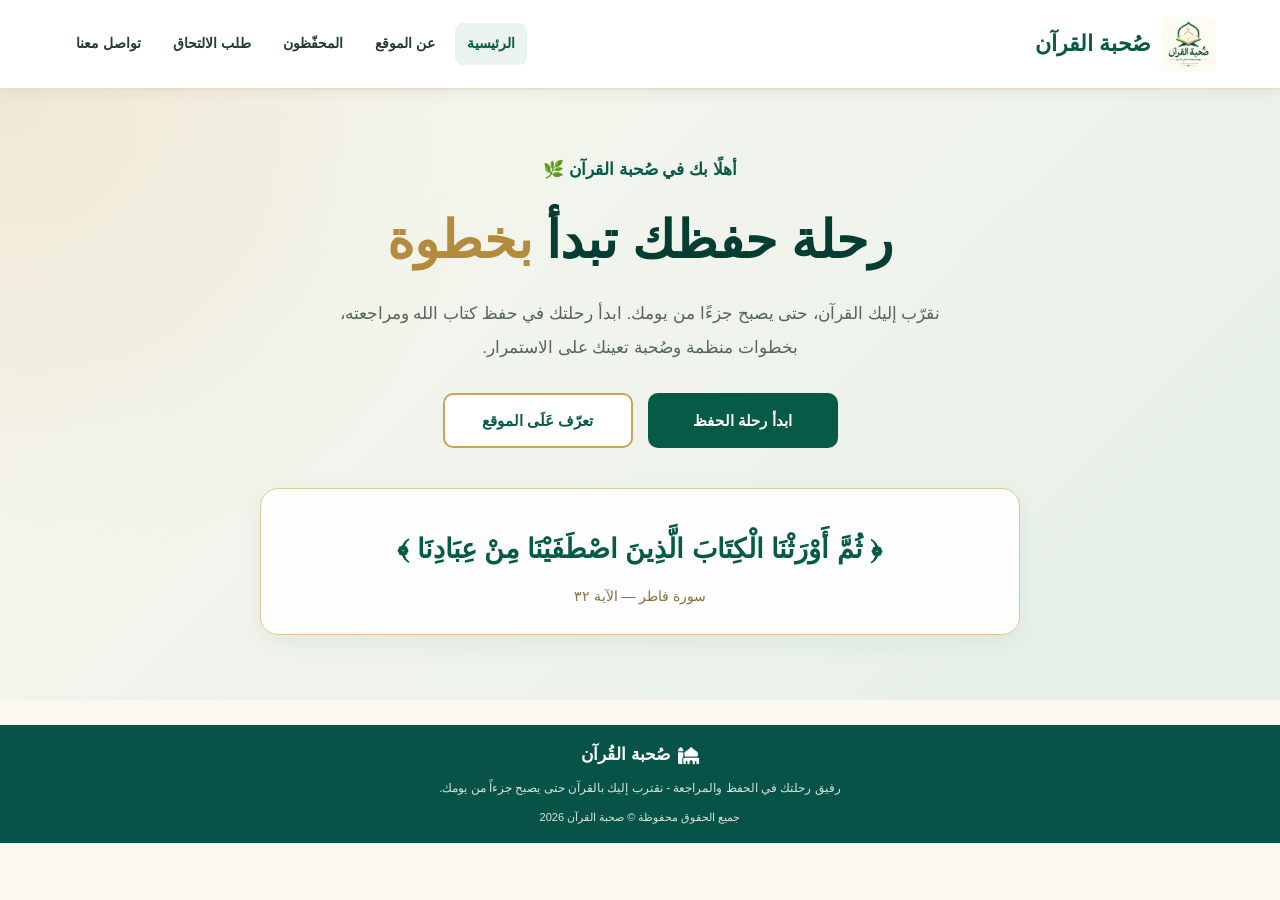
==== commit 983262c3: "Add files via upload" ====
--- a/index.html
+++ b/index.html
@@ -63,8 +63,8 @@
                         ابدأ رحلة الحفظ
                     </a>
 
-                    <a href="teachers.html" class="secondary-button">
-                        تعرّف على المحفّظين
+                    <a href="about.html" class="secondary-button">
+                    تعرّف عَلَى الموقع
                     </a>
 
                 </div>
--- a/style.css
+++ b/style.css
@@ -43,6 +43,8 @@
     color: var(--text);
     line-height: 1.8;
     min-height: 100vh;
+      -webkit-user-select: none;
+    user-select: none;
 }
 
 a {
@@ -701,36 +703,8 @@
     font-weight: bold;
 }
 
-/* أزرار التواصل مع المحفّظين */
-
-.teacher-button {
-    width: 64%;
-    max-width: 270px;
-    min-height: 40px;
-    margin: auto auto 0;
-    padding: 7px 12px;
-    display: flex;
-    justify-content: center;
-    align-items: center;
-    gap: 8px;
-    border-radius: 22px;
-    background: #08705b;
-    color: white;
-    text-align: center;
-    text-decoration: none;
-    font-size: 12px;
-    font-weight: bold;
-    transition: background 0.2s ease;
-}
-
-.teacher-button:hover {
-    background: #06483d;
-}
-
-.whatsapp-symbol {
-    font-size: 17px;
-    line-height: 1;
-}
+
+
 
 /* الملاحظة الذهبية */
 
@@ -837,412 +811,7 @@
     transform: scaleX(-1);
 }
 
-/* ========================================
-   صفحة الالتحاق
-======================================== */
-
-/* صورة الهيدر */
-
-.request-page .hero {
-    min-height: auto;
-    padding: 50px 20px;
-    display: block;
-    position: relative;
-    text-align: center;
-    background-image: url("Quran.jpeg");
-    background-size: cover;
-    background-position: center;
-    background-repeat: no-repeat;
-    gap: 0;
-}
-
-.request-page .hero-subtitle {
-    color: var(--accent-gold);
-    font-weight: 600;
-    font-size: 16px;
-    display: flex;
-    align-items: center;
-    justify-content: center;
-    gap: 8px;
-    margin-bottom: 10px;
-}
-
-.request-page .hero h1 {
-    color: var(--primary-color);
-    font-size: 38px;
-    font-weight: 800;
-    line-height: 1.5;
-    margin-bottom: 15px;
-}
-
-.request-page .hero p {
-    color: var(--text-muted);
-    max-width: 550px;
-    margin: 0 auto 20px;
-    line-height: 1.8;
-    font-size: 15px;
-}
-
-.request-page .divider-icon {
-    color: var(--accent-gold);
-    font-size: 18px;
-    display: flex;
-    align-items: center;
-    justify-content: center;
-    gap: 15px;
-}
-
-.request-page .divider-icon::before,
-.request-page .divider-icon::after {
-    content: "";
-    width: 80px;
-    height: 1px;
-    background: var(--accent-gold);
-}
-
-/* المحتوى الرئيسي */
-
-.request-page .container {
-    max-width: 1200px;
-    margin: 30px auto;
-    padding: 0 20px;
-    display: grid;
-    grid-template-columns: 1fr 320px;
-    gap: 25px;
-}
-
-/* أقسام النموذج */
-
-.request-page .form-section {
-    background: #ffffff;
-    border: 1px solid var(--border-color);
-    border-radius: var(--radius-lg);
-    padding: 24px;
-    margin-bottom: 20px;
-    box-shadow: var(--shadow);
-    position: relative;
-}
-
-.request-page .section-header {
-    display: flex;
-    align-items: center;
-    gap: 12px;
-    margin-bottom: 6px;
-}
-
-.request-page .step-badge {
-    background: #e2ede8;
-    color: var(--primary-color);
-    width: 28px;
-    height: 28px;
-    flex-shrink: 0;
-    border-radius: 50%;
-    display: flex;
-    align-items: center;
-    justify-content: center;
-    font-weight: 700;
-    font-size: 14px;
-}
-
-.request-page .section-title {
-    font-size: 18px;
-    font-weight: 700;
-    color: var(--primary-color);
-}
-
-.request-page .section-desc {
-    color: var(--text-muted);
-    font-size: 13px;
-    margin-bottom: 20px;
-    margin-right: 40px;
-}
-
-.request-page .form-grid-2 {
-    display: grid;
-    grid-template-columns: 1fr 1fr;
-    gap: 15px;
-}
-
-.request-page .form-group {
-    display: flex;
-    flex-direction: column;
-    gap: 6px;
-    margin-bottom: 15px;
-}
-
-.request-page .form-group.no-margin {
-    margin-bottom: 0;
-}
-
-.request-page label {
-    font-size: 13px;
-    font-weight: 600;
-    color: var(--text-dark);
-}
-
-.request-page label span.req {
-    color: #d9534f;
-}
-
-/* الحقول */
-
-.request-page input[type="text"],
-.request-page input[type="number"],
-.request-page input[type="tel"],
-.request-page input[type="email"],
-.request-page select,
-.request-page textarea {
-    width: 100%;
-    padding: 10px 14px;
-    border: 1px solid var(--border-color);
-    border-radius: var(--radius-md);
-    background-color: var(--bg-page);
-    color: var(--text-dark);
-    font-family: inherit;
-    font-size: 14px;
-    outline: none;
-    transition: border 0.3s, background-color 0.3s;
-}
-
-.request-page textarea {
-    resize: vertical;
-    min-height: 90px;
-}
-
-.request-page input:focus,
-.request-page select:focus,
-.request-page textarea:focus {
-    border-color: var(--primary-color);
-    background-color: #fff;
-}
-
-/* اختيارات الراديو */
-
-.request-page .radio-options {
-    display: flex;
-    flex-wrap: wrap;
-    gap: 15px;
-    align-items: center;
-    min-height: 42px;
-}
-
-.request-page .radio-label {
-    display: flex;
-    align-items: center;
-    gap: 6px;
-    cursor: pointer;
-    font-size: 13px;
-}
-
-/* بطاقات الاختيارات */
-
-.request-page .cards-grid {
-    display: grid;
-    grid-template-columns: repeat(3, minmax(0, 1fr));
-    gap: 15px;
-}
-
-.request-page .choice-card {
-    border: 1px solid var(--border-color);
-    background: var(--bg-page);
-    border-radius: var(--radius-md);
-    padding: 15px;
-    text-align: center;
-    cursor: pointer;
-    transition: all 0.3s;
-    position: relative;
-}
-
-.request-page .choice-card:hover,
-.request-page .choice-card.selected {
-    border-color: var(--primary-color);
-    background: #fff;
-    box-shadow: 0 4px 10px rgba(11, 89, 75, 0.08);
-}
-
-.request-page .choice-card.selected::after {
-    content: "\f00c";
-    font-family: "Font Awesome 6 Free";
-    font-weight: 900;
-    position: absolute;
-    top: 8px;
-    left: 8px;
-    font-size: 10px;
-    color: #fff;
-    background: var(--primary-color);
-    width: 16px;
-    height: 16px;
-    border-radius: 50%;
-    display: flex;
-    align-items: center;
-    justify-content: center;
-}
-
-.request-page .choice-card i {
-    font-size: 20px;
-    color: var(--primary-color);
-    margin-bottom: 8px;
-    display: block;
-}
-
-.request-page .choice-card h4 {
-    font-size: 14px;
-    font-weight: 700;
-    color: var(--text-dark);
-}
-
-/* طرق التواصل */
-
-.request-page .methods-grid {
-    display: grid;
-    grid-template-columns: 1fr 1fr;
-    gap: 15px;
-}
-
-.request-page .method-card {
-    border: 1px solid var(--border-color);
-    background: var(--bg-page);
-    border-radius: var(--radius-md);
-    padding: 14px;
-    display: flex;
-    align-items: center;
-    justify-content: center;
-    gap: 10px;
-    cursor: pointer;
-    font-family: inherit;
-    font-weight: 600;
-    font-size: 14px;
-    transition: all 0.3s;
-}
-
-.request-page .method-card:hover,
-.request-page .method-card.selected {
-    border-color: var(--primary-color);
-    background: #fff;
-    color: var(--primary-color);
-}
-
-.request-page .method-card i {
-    font-size: 18px;
-}
-
-/* زر إرسال الطلب */
-
-.request-page .btn-submit {
-    width: 100%;
-    background: var(--primary-color);
-    color: white;
-    border: none;
-    padding: 12px 16px;
-    border-radius: var(--radius-md);
-    font-family: inherit;
-    font-size: 15px;
-    font-weight: 700;
-    cursor: pointer;
-    display: flex;
-    align-items: center;
-    justify-content: center;
-    gap: 10px;
-    transition: background 0.3s;
-}
-
-.request-page .btn-submit:hover {
-    background: var(--primary-light);
-}
-
-/* العمود الجانبي */
-
-.request-page .sidebar-card {
-    background: #ffffff;
-    border: 1px solid var(--border-color);
-    border-radius: var(--radius-lg);
-    padding: 20px;
-    margin-bottom: 20px;
-    box-shadow: var(--shadow);
-}
-
-.request-page .sidebar-title {
-    font-size: 18px;
-    font-weight: 800;
-    color: var(--primary-color);
-    margin-bottom: 15px;
-    display: flex;
-    align-items: center;
-    gap: 8px;
-}
-
-.request-page .features-list {
-    list-style: none;
-}
-
-.request-page .features-list li {
-    font-size: 13px;
-    color: var(--text-dark);
-    margin-bottom: 14px;
-    display: flex;
-    align-items: center;
-    gap: 10px;
-}
-
-.request-page .features-list li i {
-    color: var(--primary-color);
-    font-size: 14px;
-}
-
-/* صندوق الواتساب */
-
-.request-page .whatsapp-box {
-    background: var(--primary-color);
-    color: white;
-    border-radius: var(--radius-md);
-    padding: 10px 12px;
-    display: flex;
-    align-items: center;
-    justify-content: space-between;
-    gap: 8px;
-    text-decoration: none;
-    margin-bottom: 10px;
-    transition: transform 0.2s;
-}
-
-.request-page .whatsapp-box:hover {
-    transform: translateY(-2px);
-}
-
-.request-page .whatsapp-box-text {
-    font-weight: 700;
-    font-size: 13px;
-}
-
-.request-page .whatsapp-box i {
-    font-size: 20px;
-}
-
-.request-page .whatsapp-desc {
-    font-size: 12px;
-    color: var(--text-muted);
-    line-height: 1.5;
-    text-align: center;
-}
-
-/* بطاقة الاقتباس */
-
-.request-page .quote-card {
-    background: var(--bg-card);
-    border-radius: var(--radius-lg);
-    padding: 25px 18px;
-    text-align: center;
-    border: 1px solid var(--border-color);
-    position: relative;
-}
-
-.request-page .quote-title {
-    font-family: "Amiri", serif;
-    font-size: 24px;
-    font-weight: 700;
-    color: var(--primary-color);
-    margin-bottom: 10px;
-}
+
 
 /* ========================================
    الشاشات المتوسطة
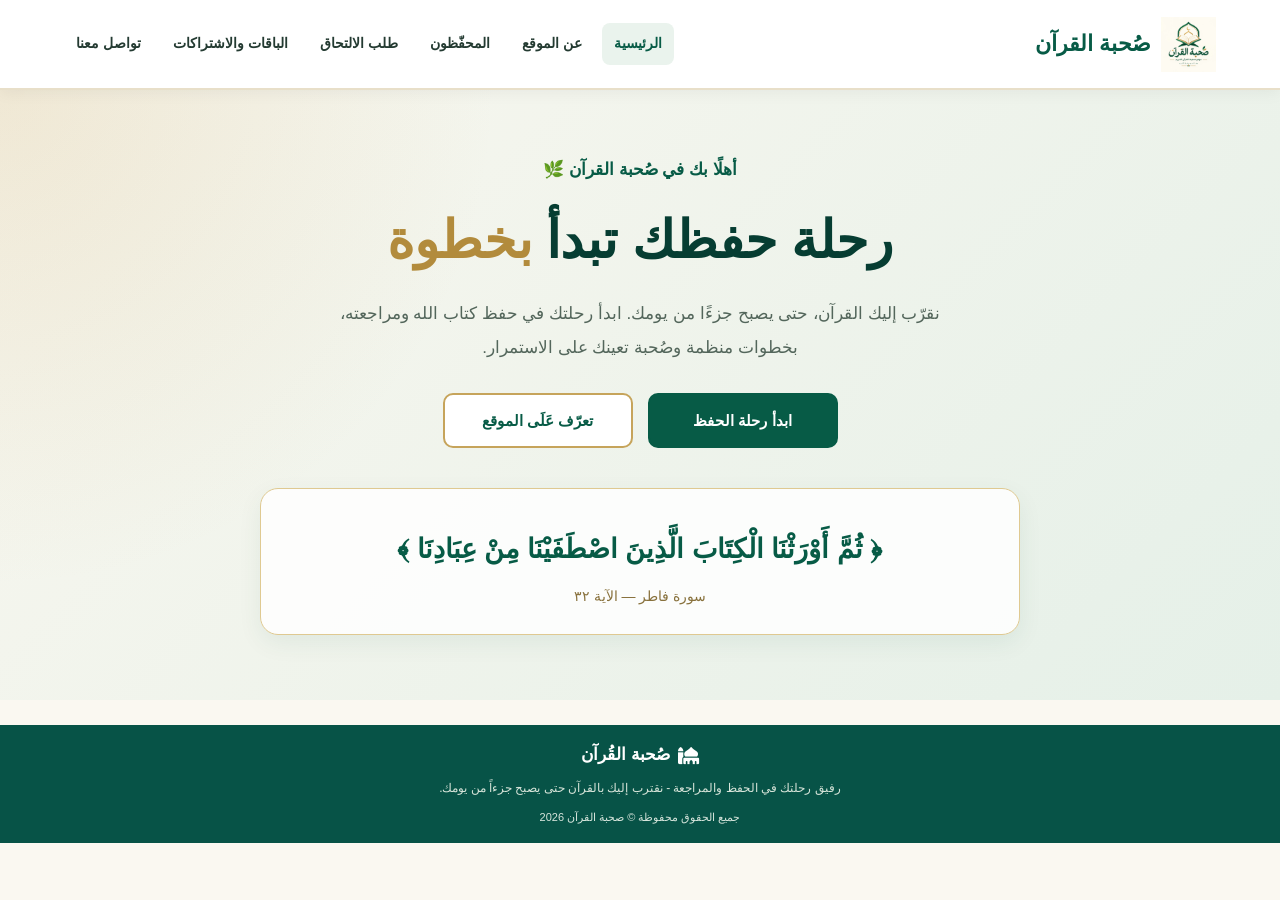
==== commit 564d763a: "Add files via upload" ====
--- a/index.html
+++ b/index.html
@@ -30,6 +30,7 @@
             <a href="about.html">عن الموقع</a>
             <a href="teachers.html">المحفّظون</a>
             <a href="request.html">طلب الالتحاق</a>
+            <a href="packages.html">الباقات والاشتراكات</a>
             <a href="contact.html">تواصل معنا</a>
         </nav>
 
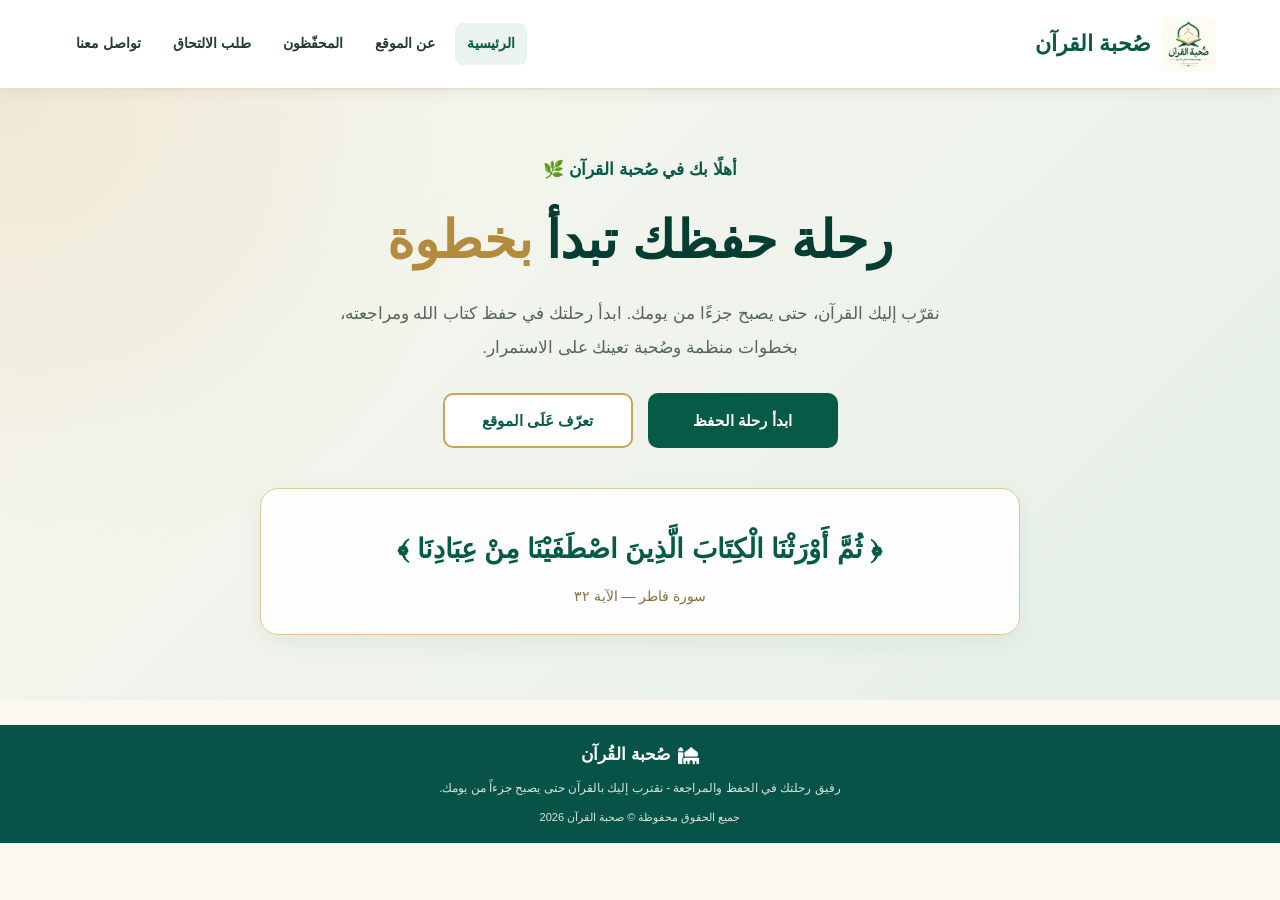
==== commit 71ba0bae: "Add files via upload" ====
--- a/index.html
+++ b/index.html
@@ -30,7 +30,6 @@
             <a href="about.html">عن الموقع</a>
             <a href="teachers.html">المحفّظون</a>
             <a href="request.html">طلب الالتحاق</a>
-            <a href="packages.html">الباقات والاشتراكات</a>
             <a href="contact.html">تواصل معنا</a>
         </nav>
 
--- a/style.css
+++ b/style.css
@@ -1124,4 +1124,17 @@
     .teacher-card {
         padding: 14px;
     }
-}+}
+
+
+
+
+
+
+
+
+
+
+
+
+
